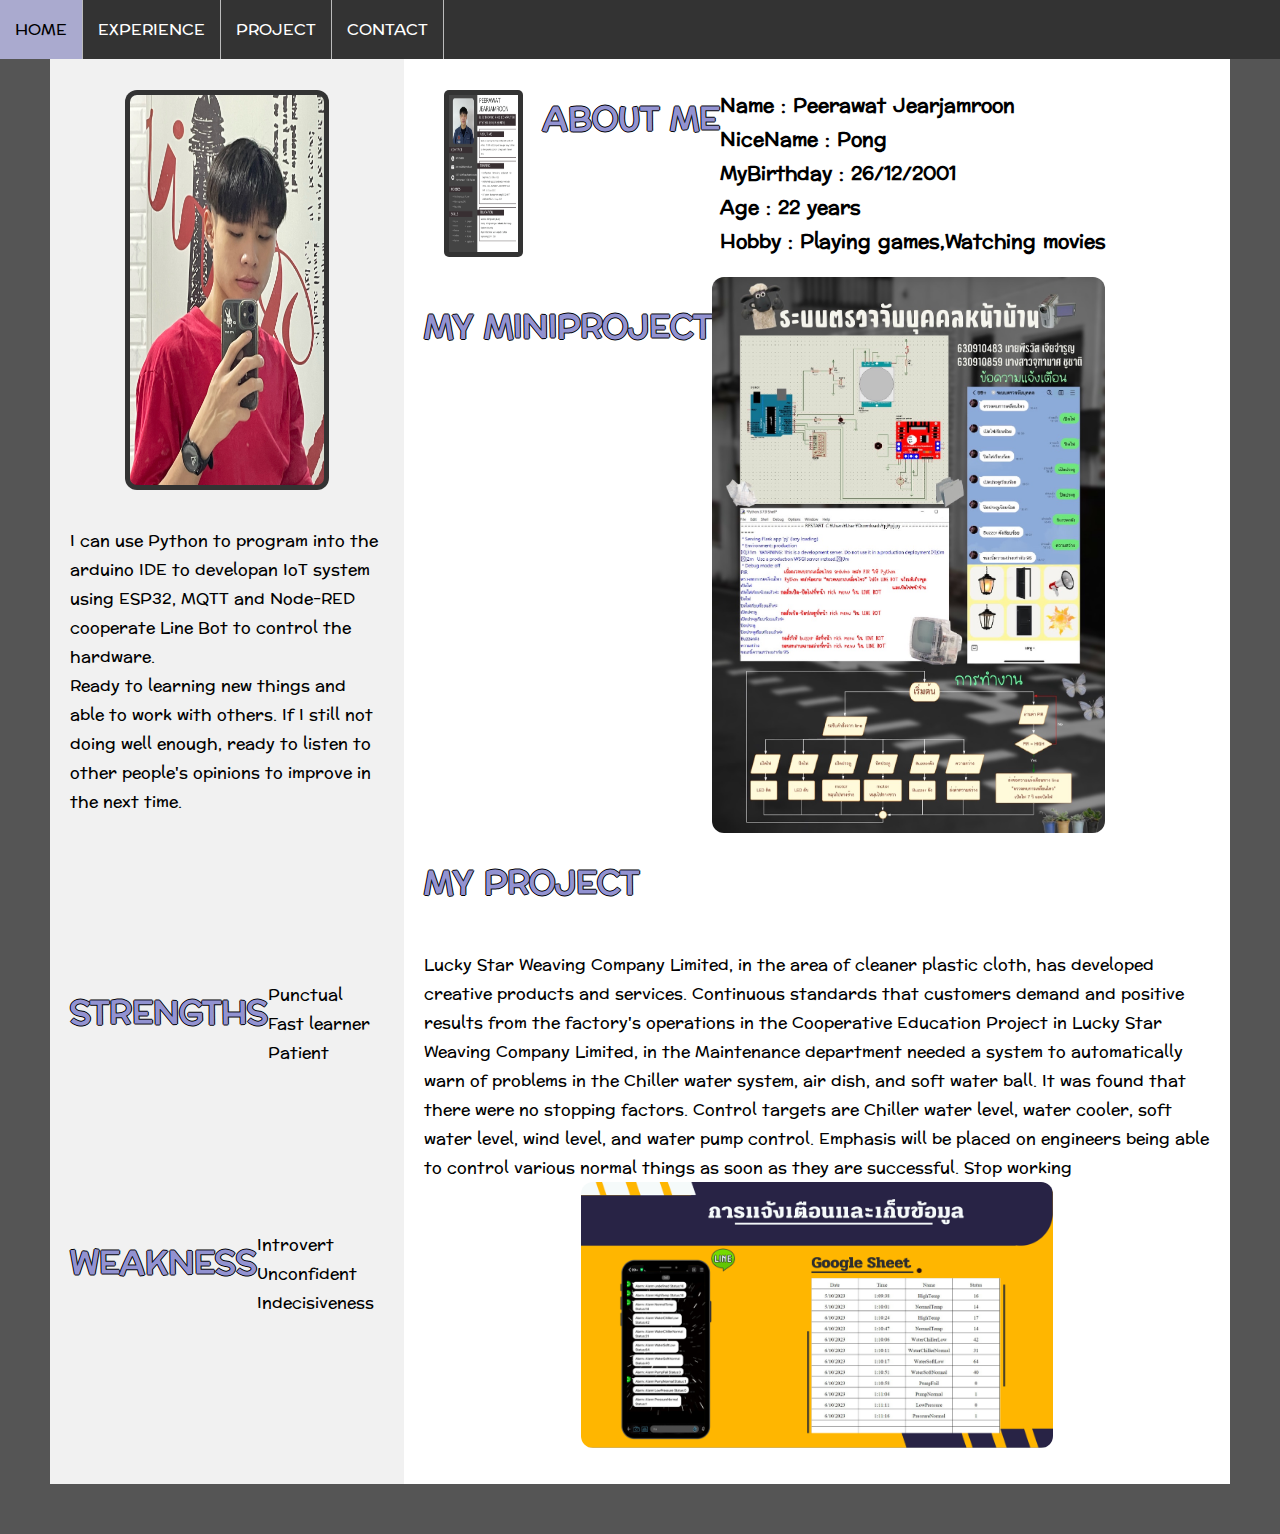
==== index.html @ 086c801b "Add files via upload" ====
<!DOCTYPE html>
<html lang="en" style="background-color: #555555">
<head>
    <meta charset="UTF-8">
    <meta name="viewport" content="width=device-width, initial-scale=1.0">
    <title>Resume</title>
    <link rel="stylesheet" href="style.css">
</head>
<body style="background-color: #555555">
    <header class="top-header">
        <a class="menu-item active" href="index.html">HOME</a>
        <a class="menu-item" href="Experience.html">EXPERIENCE</a>
        <a class="menu-item" href="Project.html">PROJECT</a>
        <a class="menu-item" href="Contact.html">CONTACT</a>
    </header>
    <div class="box row">
        <div class="row column side30" style="background-color: #f1f1f1;padding: 20px;">
            <img class="imgB" src="PONG1.jpg" alt="630910483" style="width:65%;border-radius: 12px;display: block;margin-left: auto;margin-right: auto;">
            <p> I can use Python to program into the arduino IDE to developan IoT system using ESP32, MQTT and Node-RED cooperate Line Bot to control the hardware.<br>
                Ready to learning new things and able to work with 
                others.  If I still not doing well enough, ready to listen 
                to other people's opinions to improve in the next 
                time.</p>
            <h1>STRENGTHS</h1>
            <p> Punctual<br>
                Fast learner<br>
                Patient
            </p>
            <h1>WEAKNESS</h1>
            <p> Introvert<br>
                Unconfident<br>
                Indecisiveness
            </p>
        </div>


        <div class="row column side70" style="background-color: white;padding: 20px;">
            <img class="imgB" id="myImg" src="Resume.jpg" alt="Resume" style="float: right;width:10%;">
            <h1>ABOUT ME</h1>
            <h3>Name : Peerawat Jearjamroon<br>
                NiceName : Pong <br>
                MyBirthday : 26/12/2001<br>
                Age : 22 years <br>
                Hobby : Playing games,Watching movies</h3>
            <h1>MY MINIPROJECT</h1>
            <img src="MiniPro.jpg" style="width:50%;border-radius: 12px;">

            <h1>MY PROJECT</h1>
            <p> Lucky Star Weaving Company Limited, in the area of cleaner plastic cloth, has 
                developed creative products and services. Continuous standards that customers demand 
                and positive results from the factory's operations in the Cooperative Education Project in 
                Lucky Star Weaving Company Limited, in the Maintenance department needed a system to 
                automatically warn of problems in the Chiller water system, air dish, and soft water ball. It 
                was found that there were no stopping factors. Control targets are Chiller water level, water 
                cooler, soft water level, wind level, and water pump control. Emphasis will be placed on 
                engineers being able to control various normal things as soon as they are successful. Stop 
                working<br>
                <img class="mid" src="PJ.png" style="width:60%;border-radius: 12px;">
            </p>
            
        </div>
    </div>

    <div id="myModal" class="modal">
        <span class="close">&times;</span>
        <img class="modal-content" id="img01">
        <div id="caption"></div>
    </div>

    <script>
        // Get the modal
        var modal = document.getElementById('myModal');
        
        // Get the image and insert it inside the modal - use its "alt" text as a caption
        var img = document.getElementById('myImg');
        var modalImg = document.getElementById("img01");
        var captionText = document.getElementById("caption");
        img.onclick = function(){
          modal.style.display = "block";
          modalImg.src = this.src;
          captionText.innerHTML = this.alt;
        }
        
        // Get the <span> element that closes the modal
        var span = document.getElementsByClassName("close")[0];
        
        // When the user clicks on <span> (x), close the modal
        span.onclick = function() { 
          modal.style.display = "none";
        }
        </script>
</body>
</html>
---- style.css ----
@import url('https://fonts.googleapis.com/css2?family=Itim&family=Kanit:ital,wght@0,100;1,200&family=Preahvihear&display=swap');
* {
    box-sizing: border-box;
  }

html, body{
    font-family: 'Itim', cursive;
    font-family: 'Kanit', sans-serif;
    font-family: 'Preahvihear', sans-serif;
    
    background-color: lightgrey;
    /* background-image:url('BG.jpg'); */
    margin: 0;
    padding: 0;
}

h1 {
    color: #9292D1;
    text-shadow: -1px 0 black, 0 1px black, 1px 0 black, 0 -1px black;
}

.top-header {
    list-style-type: none;
    margin: 0;
    padding: 0;
    overflow: hidden;
    background-color: #333;
    position: fixed;
    top: 0;
    width: 100%;
    /* background-color: rgb(57,57,57);
    display: flex;
    justify-content: flex-end; */
}

.active {
    background-color: #9292D1;
}

.menu-item{
  color: white;
  padding: 15px;
  display: inline-block;
  text-decoration: none;
  float: left;
  border-right:1px solid #bbb;
    
}

.menu-item:hover {
    background-color: #aaaacf;
    color: black;
  }

.box{
    margin: 20px;
    padding: 30px;
}

.row {  
    display: flex;
    flex-wrap: wrap;
}
  
.card {
    background-color: white;
    padding: 20px;
    margin-top: 20px;
}

.column {
    float: left;
    padding: 10px;
}

.side30 {
    width: 30%;
}
.side25 {
    width: 25%;
}
.side50 {
    width: 50%;
}
.side70 {
    width: 70%;
}
.mid {
  text-align:center;
  display: block;
  margin-left: auto;
  margin-right: auto;
}
.imgB {
    background-color: #333;
    margin: 20px;
    padding: 5px;
  }

/* .main-content {
    max-width: 700px;
    margin: auto;
}
.brand{
    font-size: 18px;
    font-weight: 600;
} */




  #myImg {
    border-radius: 5px;
    cursor: pointer;
    transition: 0.3s;
  }
  
  #myImg:hover {opacity: 0.7;}
  
  .modal {
    display: none;
    position: fixed;
    z-index: 1;
    padding-top: 100px;
    left: 0;
    top: 0;
    width: 100%;
    height: 100%;
    overflow: auto;
    background-color: rgb(0,0,0);
    background-color: rgba(0,0,0,0.9);
  }
  
  .modal-content {
    margin: auto;
    display: block;
    width: 80%;
    max-width: 700px;
  }
  
  #caption, #caption1 {
    margin: auto;
    display: block;
    width: 80%;
    max-width: 700px;
    text-align: center;
    color: #ccc;
    padding: 10px 0;
    height: 150px;
  }
  
  .modal-content, #caption, #caption1 {  
    animation-name: zoom;
    animation-duration: 0.6s;
  }
  
  @keyframes zoom {
    from {transform: scale(0.1)} 
    to {transform: scale(1)}
  }
  
  .close {
    position: absolute;
    top: 15px;
    right: 35px;
    color: #f1f1f1;
    font-size: 40px;
    font-weight: bold;
    transition: 0.3s;
  }
  
  .close:hover,
  .close:focus {
    color: #bbb;
    text-decoration: none;
    cursor: pointer;
  }
  
  @media only screen and (max-width: 700px){
    .modal-content {
      width: 100%;
    }
  }

  .column20 {
    float: right;
    width: 30%;
    
  }

  .demo:hover {
    opacity: 0.5;
  }
  .button {
    border: none;
    color: white;
    padding: 16px 32px;
    text-align: center;
    text-decoration: none;
    display: inline-block;
    font-size: 16px;
    margin: 4px 2px;
    transition-duration: 0.4s;
    cursor: pointer;
    border-radius: 12px;
  }
  
  .button1 {
    background-color: white; 
    color: black; 
    border: 2px solid black;
  }
  
  .button1:hover {
    background-color: #9292D1;
    color: white;
  }

  @media screen and (max-width: 800px) {
    .column {   
      width: 100%;
      padding: 0;
    }
  }
  
  /* Responsive layout - when the screen is less than 400px wide, make the navigation links stack on top of each other instead of next to each other */
  @media screen and (max-width: 400px) {
    .top-header a{
      float: none;
      width: 100%;
    }
  }
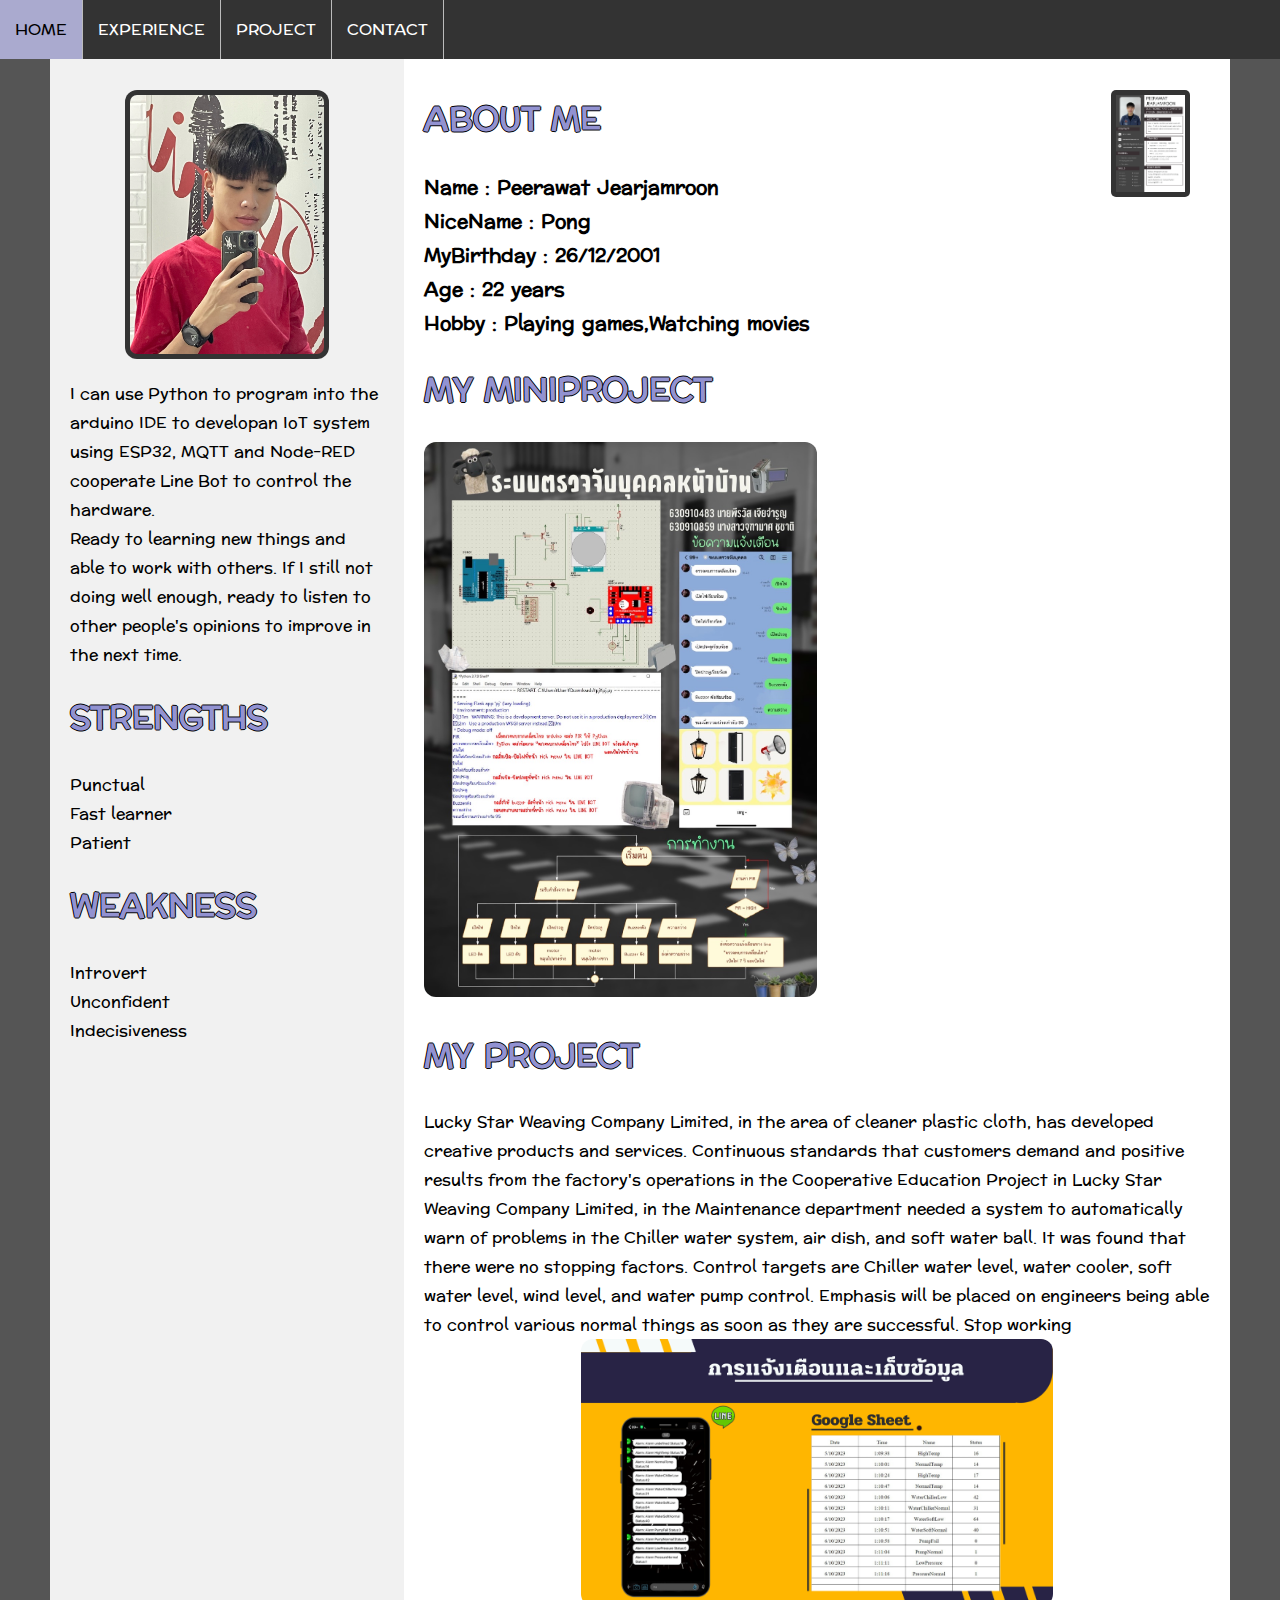
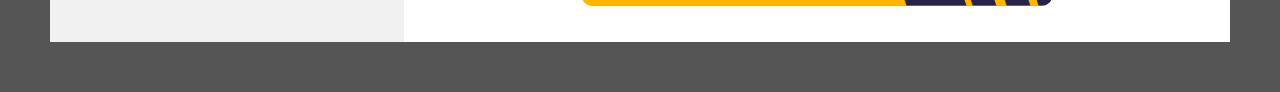
==== commit 8aff865a: "Add files via upload" ====
--- a/index.html
+++ b/index.html
@@ -13,8 +13,8 @@
         <a class="menu-item" href="Project.html">PROJECT</a>
         <a class="menu-item" href="Contact.html">CONTACT</a>
     </header>
-    <div class="box row">
-        <div class="row column side30" style="background-color: #f1f1f1;padding: 20px;">
+    <div class="box row top">
+        <div class="column side30" style="background-color: #f1f1f1;padding: 20px;">
             <img class="imgB" src="PONG1.jpg" alt="630910483" style="width:65%;border-radius: 12px;display: block;margin-left: auto;margin-right: auto;">
             <p> I can use Python to program into the arduino IDE to developan IoT system using ESP32, MQTT and Node-RED cooperate Line Bot to control the hardware.<br>
                 Ready to learning new things and able to work with 
@@ -34,7 +34,7 @@
         </div>
 
 
-        <div class="row column side70" style="background-color: white;padding: 20px;">
+        <div class="column side70" style="background-color: white;padding: 20px;">
             <img class="imgB" id="myImg" src="Resume.jpg" alt="Resume" style="float: right;width:10%;">
             <h1>ABOUT ME</h1>
             <h3>Name : Peerawat Jearjamroon<br>
--- a/style.css
+++ b/style.css
@@ -221,6 +221,7 @@
       width: 100%;
       padding: 0;
     }
+    
   }
   
   /* Responsive layout - when the screen is less than 400px wide, make the navigation links stack on top of each other instead of next to each other */
@@ -229,4 +230,7 @@
       float: none;
       width: 100%;
     }
+    .top{
+      margin-top: 205px;
+    }
   }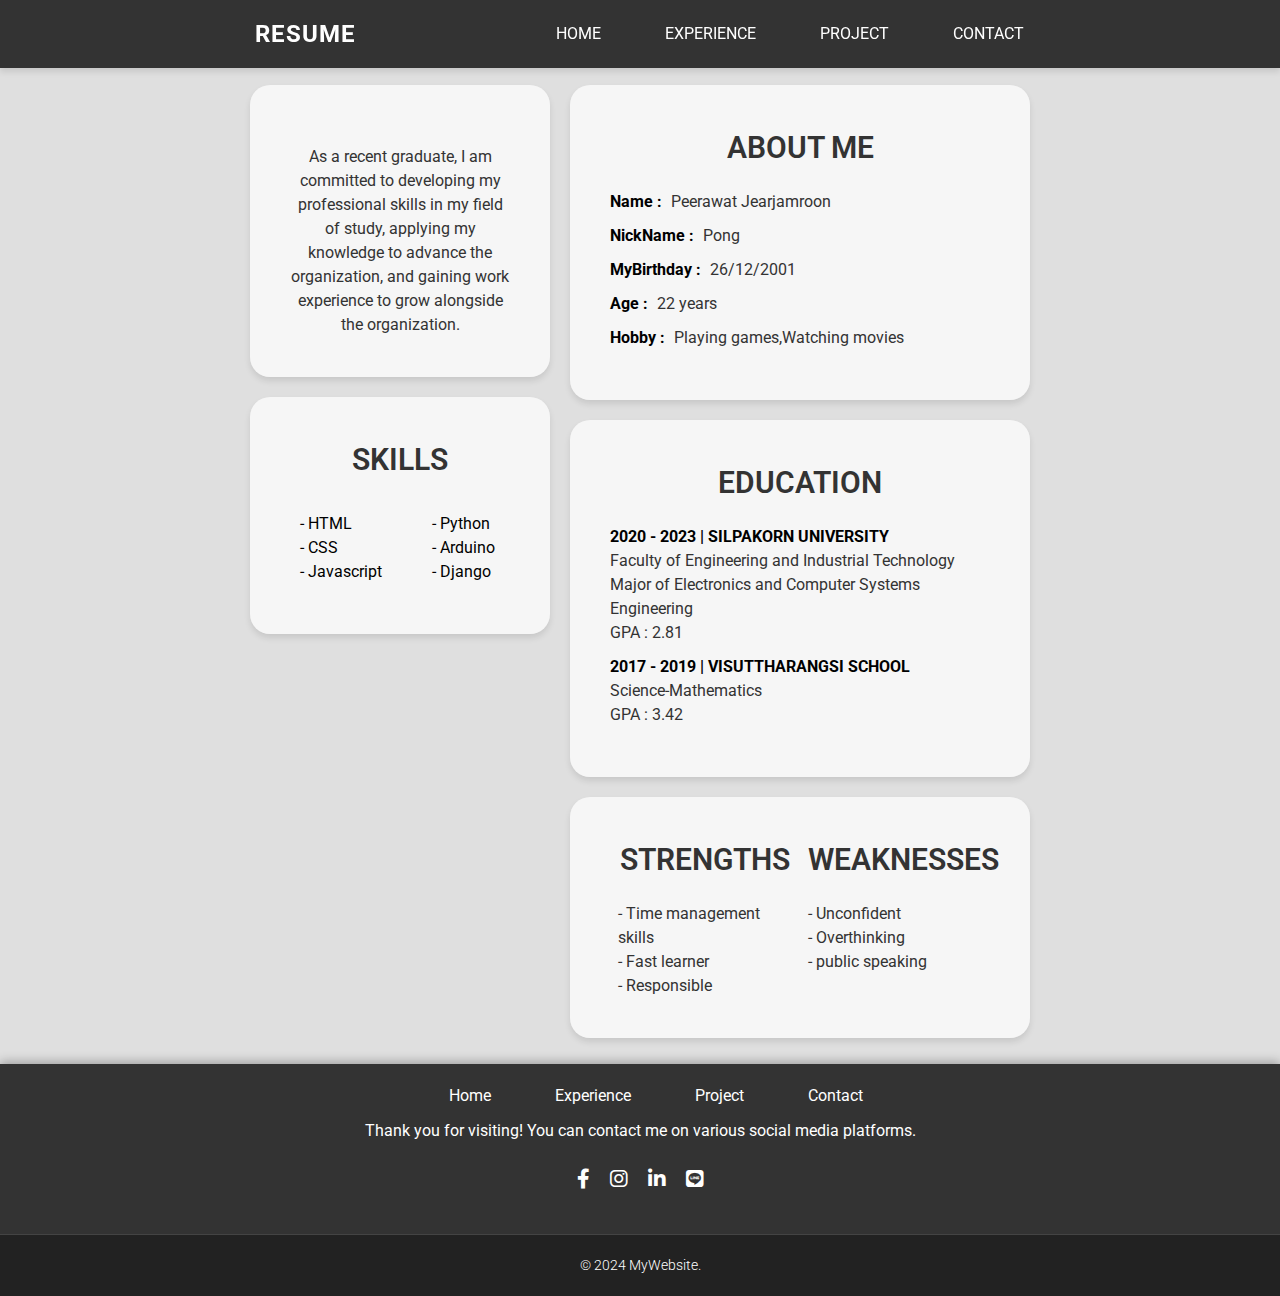
==== commit ab23100f: "Add files via upload" ====
--- a/index.html
+++ b/index.html
@@ -1,93 +1,176 @@
 <!DOCTYPE html>
-<html lang="en" style="background-color: #555555">
+<html lang="en">
 <head>
     <meta charset="UTF-8">
     <meta name="viewport" content="width=device-width, initial-scale=1.0">
     <title>Resume</title>
-    <link rel="stylesheet" href="style.css">
+    <link rel="stylesheet" href="styles.css">
+    <link rel="stylesheet" href="https://fonts.googleapis.com/css2?family=Lora:wght@400;700&family=Roboto:wght@400;700&display=swap">
+    <link rel="stylesheet" href="https://cdnjs.cloudflare.com/ajax/libs/font-awesome/6.0.0-beta3/css/all.min.css">
 </head>
-<body style="background-color: #555555">
-    <header class="top-header">
-        <a class="menu-item active" href="index.html">HOME</a>
-        <a class="menu-item" href="Experience.html">EXPERIENCE</a>
-        <a class="menu-item" href="Project.html">PROJECT</a>
-        <a class="menu-item" href="Contact.html">CONTACT</a>
-    </header>
-    <div class="box row top">
-        <div class="column side30" style="background-color: #f1f1f1;padding: 20px;">
-            <img class="imgB" src="PONG1.jpg" alt="630910483" style="width:65%;border-radius: 12px;display: block;margin-left: auto;margin-right: auto;">
-            <p> I can use Python to program into the arduino IDE to developan IoT system using ESP32, MQTT and Node-RED cooperate Line Bot to control the hardware.<br>
-                Ready to learning new things and able to work with 
-                others.  If I still not doing well enough, ready to listen 
-                to other people's opinions to improve in the next 
-                time.</p>
-            <h1>STRENGTHS</h1>
-            <p> Punctual<br>
-                Fast learner<br>
-                Patient
-            </p>
-            <h1>WEAKNESS</h1>
-            <p> Introvert<br>
-                Unconfident<br>
-                Indecisiveness
-            </p>
+<body>
+    <nav class="navbar">
+        <div class="navbar-brand">Resume</div>
+        <div class="navbar-toggle" id="mobile-menu">
+            <span class="bar"></span>
+            <span class="bar"></span>
+            <span class="bar"></span>
+        </div>
+        <ul class="navbar-menu">
+            <li class="navbar-item"><a href="index.html" class="navbar-link">Home</a></li>
+            <li class="navbar-item"><a href="experience.html" class="navbar-link">Experience</a></li>
+            <li class="navbar-item"><a href="project.html" class="navbar-link">Project</a></li>
+            <li class="navbar-item"><a href="contact.html" class="navbar-link">Contact</a></li>
+        </ul>
+    </nav>
+    
+    <!-- Other content of the webpage -->
+<div class="home-con">
+    <div class="home-column home-left">
+        <div class="home-container">
+            <div>
+                <img src="img/profile.jpg" alt="" style="width: 75%; border-radius: 20px; display:  block; margin-left: auto; margin-right: auto; margin-bottom: 20px;">
+            </div>
+            <div style="text-align: center;">
+                <span class="home-value">As a recent graduate, I am committed to developing my professional skills in my field of study, 
+                    applying my knowledge to advance the organization, and gaining work experience to grow alongside the organization.</span>
+            </div>
         </div>
 
-
-        <div class="column side70" style="background-color: white;padding: 20px;">
-            <img class="imgB" id="myImg" src="Resume.jpg" alt="Resume" style="float: right;width:10%;">
-            <h1>ABOUT ME</h1>
-            <h3>Name : Peerawat Jearjamroon<br>
-                NiceName : Pong <br>
-                MyBirthday : 26/12/2001<br>
-                Age : 22 years <br>
-                Hobby : Playing games,Watching movies</h3>
-            <h1>MY MINIPROJECT</h1>
-            <img src="MiniPro.jpg" style="width:50%;border-radius: 12px;">
-
-            <h1>MY PROJECT</h1>
-            <p> Lucky Star Weaving Company Limited, in the area of cleaner plastic cloth, has 
-                developed creative products and services. Continuous standards that customers demand 
-                and positive results from the factory's operations in the Cooperative Education Project in 
-                Lucky Star Weaving Company Limited, in the Maintenance department needed a system to 
-                automatically warn of problems in the Chiller water system, air dish, and soft water ball. It 
-                was found that there were no stopping factors. Control targets are Chiller water level, water 
-                cooler, soft water level, wind level, and water pump control. Emphasis will be placed on 
-                engineers being able to control various normal things as soon as they are successful. Stop 
-                working<br>
-                <img class="mid" src="PJ.png" style="width:60%;border-radius: 12px;">
-            </p>
-            
+        <div class="home-container" style="margin-top: 20px;">
+            <div>
+                <h2 style="text-transform: uppercase;">Skills</h2>
+            </div>
+            <div>
+                <div class="home-info">
+                    <div style="display: flex;">
+                        <div class="home-column home-right">
+                            <p>
+                                - HTML<br>
+                                - CSS<br>
+                                - Javascript
+                            </p>
+                        </div>
+                        <div class="home-column home-left">
+                            <p>
+                                - Python<br>
+                                - Arduino<br>
+                                - Django
+                            </p>
+                        </div>
+                    </div>
+                </div>
+            </div>
         </div>
+        
     </div>
 
-    <div id="myModal" class="modal">
-        <span class="close">&times;</span>
-        <img class="modal-content" id="img01">
-        <div id="caption"></div>
+    <div class="home-column home-right">
+        <div class="home-container">
+            <div>
+                <h2 style="text-transform: uppercase;">About Me</h2>
+            </div>
+            <div>
+                <div class="home-info">
+                    <div class="home-item">
+                        <span class="home-label">Name : </span>
+                        <span class="home-value">Peerawat Jearjamroon</span>
+                    </div>
+                    <div class="home-item">
+                        <span class="home-label">NickName : </span>
+                        <span class="home-value">Pong</span>
+                    </div>
+                    <div class="home-item">
+                        <span class="home-label">MyBirthday : </span>
+                        <span class="home-value">26/12/2001</span>
+                    </div>
+                    <div class="home-item">
+                        <span class="home-label">Age : </span>
+                        <span class="home-value">22 years</span>
+                    </div>
+                    <div class="home-item">
+                        <span class="home-label">Hobby : </span>
+                        <span class="home-value">Playing games,Watching movies</span>
+                    </div>
+                </div>
+            </div>
+        </div>
+
+        <div class="home-container" style="margin-top: 20px;">
+            <div>
+                <h2 style="text-transform: uppercase;">education</h2>
+            </div>
+            <div>
+                <div class="home-info">
+                    <div class="home-item">
+                        <span class="home-label">2020 - 2023 | SILPAKORN UNIVERSITY</span><br>
+                        <span class="home-value">Faculty of Engineering and Industrial Technology<br>
+                            Major of Electronics and Computer Systems Engineering<br>
+                            GPA : 2.81 </span>
+                    </div>
+                    <div class="home-item">
+                        <span class="home-label">2017 - 2019 | VISUTTHARANGSI SCHOOL</span><br>
+                        <span class="home-value">Science-Mathematics<br>
+                            GPA : 3.42</span>
+                    </div>
+                </div>
+            </div>
+        </div>
+
+        <div class="home-container" style="margin-top: 20px;display:table;clear:both;width: 100%;">
+            <div>
+            <div class="Second">
+                <div>
+                    <h2 style="text-transform: uppercase;">strengths</h2>
+                </div>
+                <span class="home-value">
+                    - Time management skills<br>
+                    - Fast learner<br>
+                    - Responsible
+                </span>
+            </div>
+            
+            <div class="Second" style="justify-self: start;">
+                <div>
+                    <h2 style="text-transform: uppercase;">weaknesses</h2>
+                </div>
+                <span class="home-value">
+                    - Unconfident<br>
+                    - Overthinking<br>
+                    - public speaking
+                </span>
+            </div>
+            </div>
+        </div>
+        
     </div>
+</div> 
+    
 
-    <script>
-        // Get the modal
-        var modal = document.getElementById('myModal');
-        
-        // Get the image and insert it inside the modal - use its "alt" text as a caption
-        var img = document.getElementById('myImg');
-        var modalImg = document.getElementById("img01");
-        var captionText = document.getElementById("caption");
-        img.onclick = function(){
-          modal.style.display = "block";
-          modalImg.src = this.src;
-          captionText.innerHTML = this.alt;
-        }
-        
-        // Get the <span> element that closes the modal
-        var span = document.getElementsByClassName("close")[0];
-        
-        // When the user clicks on <span> (x), close the modal
-        span.onclick = function() { 
-          modal.style.display = "none";
-        }
-        </script>
+    
+    <!-- Other content of the webpage -->
+
+    <footer>
+        <div class="footer-content">
+            <ul class="navbar-menu" style="justify-content: center;">
+                <li class="navbar-item"><a href="index.html" class="navbar-link">Home</a></li>
+                <li class="navbar-item"><a href="experience.html" class="navbar-link">Experience</a></li>
+                <li class="navbar-item"><a href="project.html" class="navbar-link">Project</a></li>
+                <li class="navbar-item"><a href="contact.html" class="navbar-link">Contact</a></li>
+            </ul>
+            <p>Thank you for visiting! You can contact me on various social media platforms.</p>
+            <ul class="socials">
+                <li><a href="https://www.facebook.com/profile.php?id=100008266514595&mibextid=LQQJ4d" target="_blank"><i class="fab fa-facebook-f"></i></a></li>
+                <li><a href="https://www.instagram.com/peerawatpong?igsh=MTU3ejM4ZjNoOHRmOQ%3D%3D&utm_source=qr" target="_blank"><i class="fab fa-instagram"></i></a></li>
+                <li><a href="https://www.linkedin.com/in/peerawat-jearjamroon" target="_blank"><i class="fab fa-linkedin-in"></i></a></li>
+                <li><a href="https://line.me/ti/p/ZuAtVT4G3I" target="_blank"><i class="fab fa-line"></i></a></li>
+            </ul>
+        </div>
+        <div class="footer-bottom">
+            <p>&copy; 2024 MyWebsite.</p>
+        </div>
+    </footer>
+
+    <script src="script.js"></script>
 </body>
-</html>+</html>
--- a/styles.css
+++ b/styles.css
@@ -0,0 +1,746 @@
+* {
+    margin: 0;
+    padding: 0;
+    box-sizing: border-box;
+    font-family: 'Roboto', sans-serif;
+}
+
+body {
+    background-color: #dfdfdf;
+    line-height: 1.5;
+    display: flex;
+    flex-direction: column;
+    min-height: 100vh;
+    margin: 0;
+    font-family: 'Roboto', sans-serif;
+    padding: 0;
+}
+
+.mid {
+    text-align:center;
+    display: block;
+    margin-left: auto;
+    margin-right: auto;
+  }
+
+/* --------------------------------------------Navbar-------------------------------------------- */
+.navbar {
+    display: flex;
+    justify-content: space-between;
+    align-items: center;
+    padding: 1rem 15rem; /* เพิ่ม padding ซ้ายขวา */
+    background-color: #333;
+    color: #fff;
+    position: fixed; /* เพิ่มคุณสมบัติ fixed เพื่อให้ Navbar ติดบนสุด */
+    top: 0; /* ตั้งค่า top เพื่อให้ Navbar ติดบนสุดของหน้าจอ */
+    left: 0;
+    right: 0;
+    z-index: 1000;
+    box-shadow: 0 4px 6px rgba(0, 0, 0, 0.1); /* แก้ไขค่า rgba */
+    text-transform: uppercase;
+    transition: transform 0.3s ease, background-color 0.3s ease, box-shadow 0.3s ease; /* เพิ่ม transition เพื่อสร้างเอฟเฟกต์เมื่อเลื่อนหน้าจอ */
+}
+
+.navbar.scrolled {
+    transform: translateY(-100%);
+    background-color: #222; /* สีพื้นหลังเมื่อ Navbar เลื่อนขึ้น */
+    box-shadow: 0 4px 6px rgba(0, 0, 0, 0.4); /* แก้ไขค่า rgba */
+}
+
+.navbar-brand {
+    padding-left: 15px;
+    font-size: 1.5rem;
+    font-weight: bold;
+    letter-spacing: 1px;
+}
+
+.navbar-toggle {
+    display: none;
+    flex-direction: column;
+    cursor: pointer;
+}
+
+.navbar-toggle .bar {
+    height: 3px;
+    width: 25px;
+    background-color: #fff;
+    margin: 4px 0;
+    transition: all 0.3s ease;
+}
+
+.navbar-menu {
+    list-style: none;
+    display: flex;
+    align-items: center;
+}
+
+.navbar-item {
+    margin-left: 2rem;
+}
+
+.navbar-link {
+    color: #fff;
+    text-decoration: none;
+    font-size: 1rem;
+    padding: 0.5rem 1rem;
+    transition: color 0.3s ease, background-color 0.3s ease;
+    border-radius: 5px;
+}
+
+.navbar-link:hover {
+    background-color: #ffa500;
+    transform: translateY(-2px); /* เพิ่มเอฟเฟกต์เมาส์เพื่อเคลื่อนไหวขึ้นลง */
+    box-shadow: 0 4px 8px rgba(0, 0, 0, 0.2); /* เพิ่มเอฟเฟกต์เมาส์ด้านล่าง */
+    color: #333; /* เปลี่ยนสีตัวหนังสือเป็นสีดำ */
+}
+
+@media (max-width: 1200px) {
+    .navbar {
+        padding: 1rem 2rem; /* ปรับ padding สำหรับหน้าจอขนาดเล็ก */
+    }
+}
+
+/* Responsive Styles */
+@media (max-width: 768px) {
+    .navbar {
+        padding: 1rem 2rem; /* ปรับ padding สำหรับหน้าจอขนาดเล็ก */
+    }
+    .navbar-toggle {
+        display: flex;
+    }
+    .navbar-menu {
+        flex-direction: column;
+        position: absolute;
+        top: 70px;
+        right: 0;
+        width: 100%;
+        height: 0;
+        overflow: hidden;
+        background-color: #333;
+        transition: height 0.3s ease;
+    }
+    .navbar-menu.active {
+        height: calc(100vh - 70px);
+    }
+    .navbar-item {
+        margin: 1.5rem 0;
+        text-align: center;
+    }
+}
+
+/* Additional Styles for Enhancements */
+.navbar .navbar-toggle.active .bar:nth-child(1) {
+    transform: translateY(7px) rotate(45deg);
+}
+
+.navbar .navbar-toggle.active .bar:nth-child(2) {
+    opacity: 0;
+}
+
+.navbar .navbar-toggle.active .bar:nth-child(3) {
+    transform: translateY(-7px) rotate(-45deg);
+}
+/* --------------------------------------footer-------------------------------------------------------- */
+footer {
+    background-color: #333;
+    color: white;
+    text-align: center;
+    margin-top: auto;
+    box-shadow: 0px -2px 10px rgba(0, 0, 0, 0.3);
+}
+
+.footer-content {
+    max-width: 1200px;
+    margin: auto;
+    padding: 20px;
+}
+
+.footer-content h3 {
+    margin: 0;
+    padding: 0;
+    font-size: 28px;
+    font-weight: 600;
+    letter-spacing: 1.5px;
+    margin-bottom: 15px; /* Increased margin */
+}
+
+.footer-content p {
+    margin: 10px 0; /* Adjusted margin */
+    font-size: 16px;
+    line-height: 1.6;
+}
+
+.socials {
+    list-style: none;
+    padding: 0;
+    display: flex;
+    justify-content: center;
+    margin-top: 20px;
+}
+
+.socials li {
+    margin: 0 10px;
+}
+
+.socials a {
+    color: white;
+    text-decoration: none;
+    font-size: 20px;
+    transition: color 0.3s;
+}
+
+.socials a:hover {
+    color: #ffa500;
+}
+
+.footer-bottom {
+    background-color: #222;
+    padding: 20px 0; /* Increased padding */
+    margin-top: 20px;
+    border-top: 1px solid #444;
+}
+
+.footer-bottom p {
+    margin: 0;
+    font-size: 14px;
+    font-weight: 300;
+}
+/* --------------------------------------slideshow-------------------------------------------------------- */
+.slideshow-container {
+    max-width: 1000px;
+    position: relative;
+    margin: 20px auto;
+    border-radius: 10px;
+    overflow: hidden;
+    box-shadow: 0 10px 20px rgba(0, 0, 0, 0.1);
+  }
+  
+  /* Hide slides by default */
+  .mySlides {
+    display: none;
+  }
+  
+  /* Image styles */
+  img {
+    vertical-align: middle;
+    width: 100%;
+    border-radius: 10px;
+  }
+  
+  /* Next & previous buttons */
+  .prev, .next {
+    cursor: pointer;
+    position: absolute;
+    top: 50%;
+    width: auto;
+    padding: 16px;
+    margin-top: -22px;
+    color: white;
+    font-weight: bold;
+    font-size: 20px;
+    transition: 0.6s ease;
+    user-select: none;
+    border-radius: 15px;
+  }
+  
+  /* Position the "next button" to the right */
+  .next {
+    right: 16px;
+  }
+  
+  .prev {
+    left: 16px;
+  }
+  
+  /* On hover, add a black background color with a little bit see-through */
+  .prev:hover, .next:hover {
+    background-color: rgba(0, 0, 0, 0.6);
+  }
+  
+  /* The dots/bullets/indicators */
+  .dot-container {
+    text-align: center;
+    padding: 20px 0;
+  }
+  
+  .dot {
+    cursor: pointer;
+    height: 15px;
+    width: 15px;
+    margin: 0 3px;
+    background-color: #bbb;
+    border-radius: 50%;
+    display: inline-block;
+    transition: background-color 0.6s ease;
+  }
+  
+  .active-Slides, .dot:hover {
+    background-color: #717171;
+  }
+  
+  /* Fading animation */
+  .fade {
+    animation-name: fade;
+    animation-duration: 1.5s;
+  }
+  
+  @keyframes fade {
+    from {opacity: 0.4}
+    to {opacity: 1}
+  }
+  
+  /* Responsive adjustments */
+  @media only screen and (max-width: 768px) {
+    .text {
+      font-size: 16px;
+      padding: 8px 12px;
+    }
+  
+    .prev, .next {
+      font-size: 16px;
+      padding: 12px;
+    }
+  }
+
+/* --------------------------------------home-------------------------------------------------------- */
+/* Global Styles */
+
+/* Container Styles */
+.home-con {
+    padding: 1rem 15rem;
+    padding-top: 75px;
+}
+
+.home-con2 {
+    padding: 1rem 15rem;
+    padding-top: 75px;
+}
+
+.home-container {
+    margin: auto;
+    padding: 40px;
+    border-radius: 20px;
+    box-shadow: 0 4px 6px rgba(0, 0, 0, 0.1);
+    background-color: rgba(255, 255, 255, 0.7);
+}
+
+.home-container h2 {
+    text-align: center;
+    text-transform: uppercase;
+    font-weight: 600;
+    font-size: 30px;
+    color: #333;
+    margin-bottom: 20px;
+}
+
+/* Content Styles */
+.home-info {
+    flex: 2;
+    margin-top: 20px;
+}
+
+.home-item {
+    margin-bottom: 10px;
+}
+
+.home-label {
+    font-weight: bold;
+    color: #000;
+    margin-right: 5px;
+}
+
+.home-value {
+    color: #333;
+}
+
+/* Column Styles */
+.home-column {
+    float: left;
+    padding: 10px;
+}
+
+.home-left {
+    width: 40%;
+}
+
+.home-right {
+    width: 60%;
+}
+.Second{float:left;}
+@media (min-width:1000px){
+    .Second{
+        width:50%
+    }
+
+    .home-container h2 {
+        text-align: center;
+        text-transform: uppercase;
+        font-weight: 600;
+        font-size: 30px;
+        color: #333;
+        margin-bottom: 20px;
+    }
+}
+.Second{padding:0 8px}
+
+/* Media Queries for Responsiveness */
+@media (max-width: 1200px) {
+    .home-con {
+        padding: 1rem 2rem;
+        padding-top: 75px;
+    }
+    .home-con2 {
+        padding: 1rem 2rem;
+        padding-top: 75px;
+    }
+    
+    
+}
+
+@media (max-width: 768px) {
+    .home-con {
+        padding: 1rem 0.5rem;
+        padding-top: 75px;
+    }
+
+    .home-con h2{
+        font-size: 22px;
+    }
+
+    .home-content {
+        flex-direction: column;
+    }
+
+    .home-left, .home-right {
+        width: 100%;
+    }
+
+    .home-column {
+        float: none;
+    }
+}
+/* --------------------------------------------experience-------------------------------------------------- */
+.experience-con {
+    padding: 1rem 15rem;
+    padding-top: 75px;
+}
+
+.experience-con2 {
+    padding: 1rem 15rem;
+    padding-top: 75px;
+}
+
+.experience-container {
+    margin: auto;
+    padding: 40px;
+    border-radius: 20px;
+    box-shadow: 0 4px 6px rgba(0, 0, 0, 0.1);
+    background-color: rgba(255, 255, 255, 0.7);
+}
+
+
+.experience-container h2 {
+    text-align: center;
+    text-transform: uppercase;
+    font-weight: 600;
+    font-size: 30px;
+    color: #333;
+    margin-bottom: 20px;
+}
+
+/* Content Styles */
+.experience-info {
+    flex: 2;
+    margin-top: 20px;
+}
+
+.experience-item {
+    margin-bottom: 10px;
+}
+
+.experience-label {
+    font-weight: bold;
+    color: #000;
+    margin-right: 5px;
+}
+
+.experience-value {
+    color: #333;
+}
+
+/* Column Styles */
+.experience-column {
+    float: left;
+    padding: 10px;
+}
+
+.experience-left {
+    width: 65%;
+}
+
+.experience-right {
+    width: 35%;
+}
+
+.experience-photo {
+    width: 100%;
+    height: 100%;
+}
+
+@media (max-width: 1350px) {
+    .experience-con {
+        padding: 1rem 8rem;
+        padding-top: 75px;
+    }
+    .experience-con2 {
+        padding: 1rem 2rem;
+        padding-top: 75px;
+    }
+}
+/* Media Queries for Responsiveness */
+@media (max-width: 1200px) {
+    .experience-con {
+        padding: 1rem 2rem;
+        padding-top: 75px;
+    }
+    .experience-con2 {
+        padding: 1rem 2rem;
+        padding-top: 75px;
+    }
+    
+    .experience-content {
+        flex-direction: column;
+    }
+
+    .experience-left, .experience-right {
+        width: 100%;
+    }
+
+    .experience-column {
+        float: none;
+    }
+}
+
+@media (max-width: 768px) {
+    .experience-con {
+        padding: 1rem 0.5rem;
+        padding-top: 75px;
+    }
+    
+    .experience-con h2{
+        font-size: 22px;
+    }
+
+    .experience-content {
+        flex-direction: column;
+    }
+
+    .experience-left, .experience-right {
+        width: 100%;
+    }
+
+    .experience-column {
+        float: none;
+    }
+}
+
+/* --------------------------------------------project-------------------------------------------------- */
+.project-con {
+    padding: 1rem 15rem;
+    padding-top: 75px;
+}
+
+.project-container {
+    margin: 10px;
+    /* margin: 10px auto; */
+    padding: 40px;
+    border-radius: 20px;
+    box-shadow: 0 4px 6px rgba(0, 0, 0, 0.1);
+    background-color: rgba(255, 255, 255, 0.7);
+}
+
+
+.project-container h2 {
+    text-align: center;
+    text-transform: uppercase;
+    font-weight: 600;
+    font-size: 30px;
+    color: #333;
+    margin-bottom: 20px;
+}
+
+/* Content Styles */
+.project-info {
+    flex: 2;
+    margin-top: 20px;
+}
+
+.project-item {
+    margin-bottom: 10px;
+}
+
+.project-label {
+    font-weight: bold;
+    color: #000;
+    margin-right: 5px;
+}
+
+.project-value {
+    color: #333;
+}
+
+
+.pdf-button {
+    display: inline-flex;
+    align-items: center;
+    padding: 12px 24px;
+    font-size: 18px;
+    color: #fff;
+    background-color: #666666;
+    border: none;
+    border-radius: 30px;
+    text-decoration: none;
+    cursor: pointer;
+    box-shadow: 0 4px 6px rgba(0, 0, 0, 0.1);
+    transition: background-color 0.3s, transform 0.3s;
+}
+
+.pdf-button i {
+    margin-right: 8px;
+}
+
+.pdf-button:hover {
+    background-color: #919191;
+    transform: translateY(-2px);
+}
+
+.pdf-button:active {
+    transform: translateY(1px);
+}
+
+/* Media Queries for Responsiveness */
+@media (max-width: 1200px) {
+    .project-con {
+        padding: 1rem 2rem;
+        padding-top: 75px;
+    }
+    .project-con2 {
+        padding: 1rem 2rem;
+        padding-top: 75px;
+    }
+    
+    
+}
+
+@media (max-width: 768px) {
+    .project-con {
+        padding: 1rem 0.5rem;
+        padding-top: 75px;
+    }
+
+    .project-con h2{
+        font-size: 22px;
+    }
+
+    .project-content {
+        flex-direction: column;
+    }
+
+    .project-left, .project-right {
+        width: 100%;
+    }
+
+    .project-column {
+        float: none;
+    }
+}
+
+/* --------------------------------------------project-------------------------------------------------- */
+.contact-body {
+    margin: 0;
+    padding: 0;
+    display: flex;
+    justify-content: center;
+    align-items: center;
+}
+
+.contact-con {
+    padding: 1rem 15rem;
+    padding-top: 75px;
+    
+}
+
+
+.contact-container {
+    margin: 10px;
+    /* margin: 10px auto; */
+    padding: 40px;
+    border-radius: 20px;
+    box-shadow: 0 4px 6px rgba(0, 0, 0, 0.1);
+    background-color: rgba(255, 255, 255, 0.7);
+}
+
+
+.contact-container h2 {
+    text-align: center;
+    text-transform: uppercase;
+    font-weight: 600;
+    font-size: 30px;
+    color: #333;
+    margin-bottom: 20px;
+}
+
+/* Content Styles */
+.contact-content {
+    display: flex;
+    flex-direction: column;
+    gap: 20px;
+}
+
+.contact-item {
+    display: flex;
+    flex-direction: column;
+    align-items: center;
+}
+
+.contact-item i {
+    font-size: 40px;
+    color: #333;
+    margin-right: 10px;
+    vertical-align: middle;
+}
+
+.contact-label {
+    font-weight: bold;
+    color: #000;
+    display: inline-block;
+    margin-top: 10px;
+}
+
+.contact-value {
+    color: #333;
+    display: inline-block;
+    margin-top: 5px;
+}
+
+@media (max-width: 1200px) {
+    .contact-con {
+        padding: 1rem 2rem;
+        padding-top: 75px;
+    }
+}
+
+@media (max-width: 768px) {
+    .contact-con {
+        padding: 1rem 0.5rem;
+        padding-top: 75px;
+    }
+
+    .contact-con h2{
+        font-size: 22px;
+    }
+
+    .contact-content {
+        flex-direction: column;
+    }
+}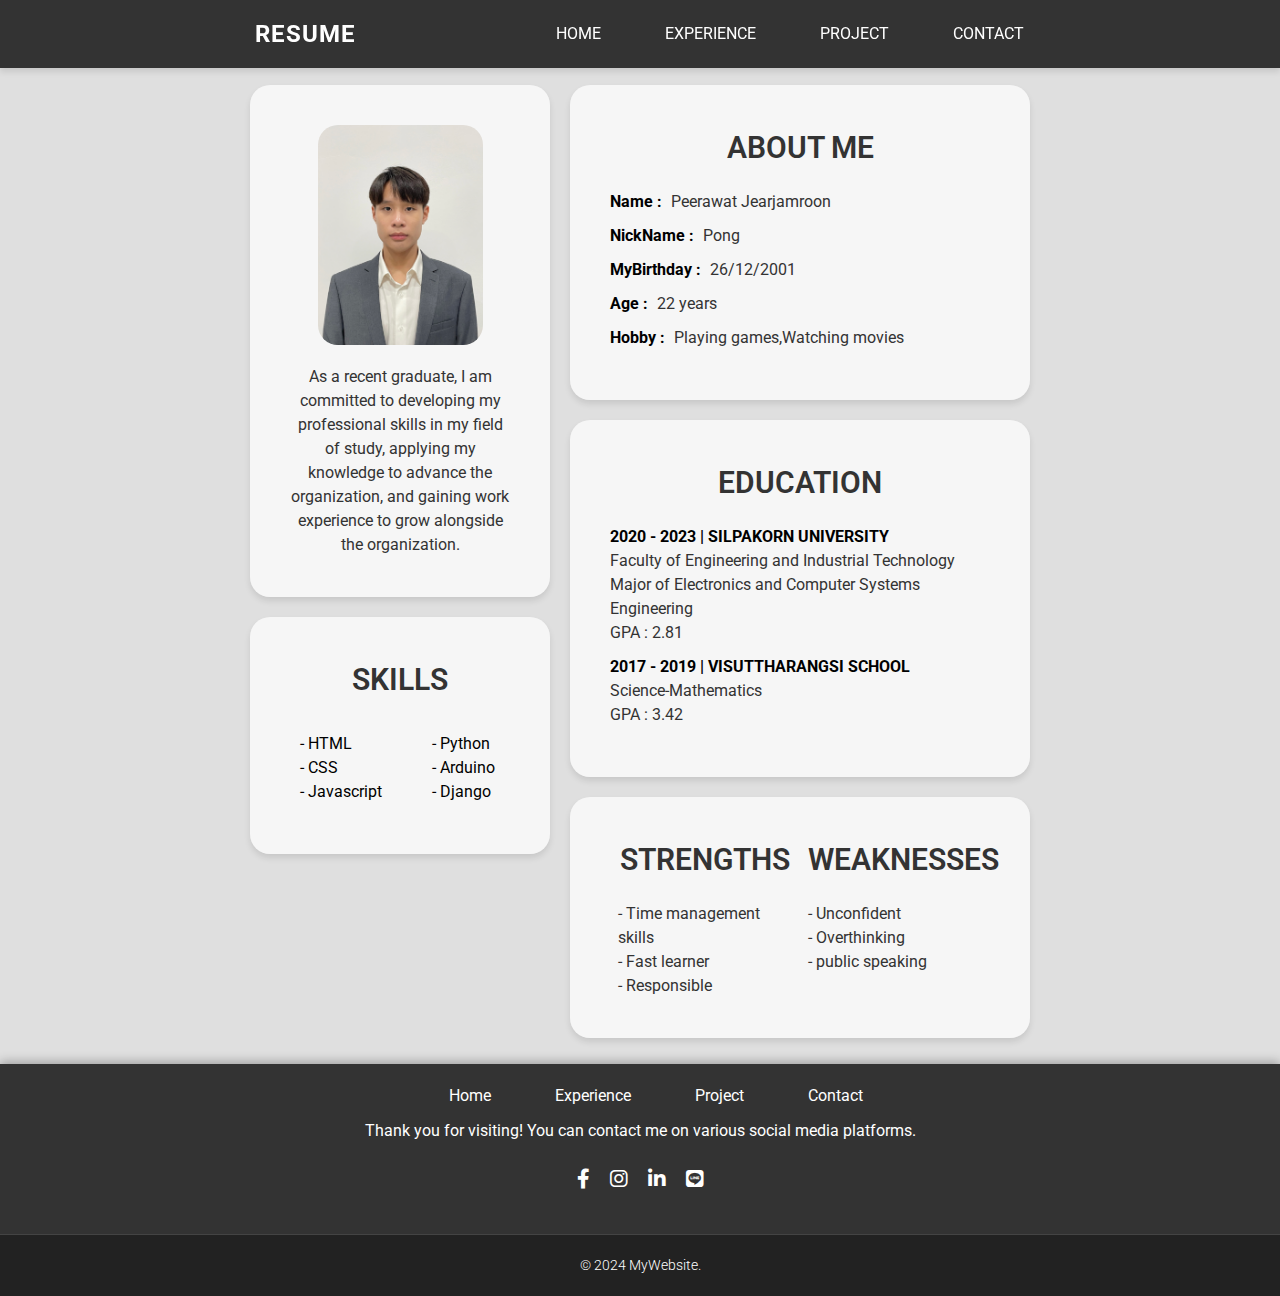
==== commit 82aa2da5: "Add files via upload" ====
--- a/index.html
+++ b/index.html
@@ -29,7 +29,7 @@
     <div class="home-column home-left">
         <div class="home-container">
             <div>
-                <img src="img/profile.jpg" alt="" style="width: 75%; border-radius: 20px; display:  block; margin-left: auto; margin-right: auto; margin-bottom: 20px;">
+                <img src="img/profile.jpg" alt="profile" style="width: 75%; border-radius: 20px; display:  block; margin-left: auto; margin-right: auto; margin-bottom: 20px;">
             </div>
             <div style="text-align: center;">
                 <span class="home-value">As a recent graduate, I am committed to developing my professional skills in my field of study, 
--- a/styles.css
+++ b/styles.css
@@ -367,7 +367,7 @@
     width: 60%;
 }
 .Second{float:left;}
-@media (min-width:1000px){
+@media (min-width:800px){
     .Second{
         width:50%
     }
@@ -487,6 +487,15 @@
     height: 100%;
 }
 
+.experience-img {
+    width: 80%;
+    border-radius: 20px;
+    display:  block;
+    margin-left: auto;
+    margin-right: auto;
+    margin-bottom: 20px;
+}
+
 @media (max-width: 1350px) {
     .experience-con {
         padding: 1rem 8rem;
@@ -541,6 +550,9 @@
 
     .experience-column {
         float: none;
+    }
+    .experience-img {
+        width: 100%;
     }
 }
 
@@ -589,6 +601,24 @@
     color: #333;
 }
 
+.img-project1 {
+    width: 40%;
+    border-radius: 20px;
+    display:  block;
+    margin-left: auto;
+    margin-right: auto;
+    margin-bottom: 20px;
+    padding-top: 10px;
+}
+
+.img-project2 {
+    width: 80%;
+    border-radius: 20px;
+    display:  block;
+    margin-left: auto;
+    margin-right: auto;
+    margin-bottom: 20px;
+}
 
 .pdf-button {
     display: inline-flex;
@@ -653,6 +683,14 @@
     .project-column {
         float: none;
     }
+
+    .img-project1 {
+        width: 100%;
+    }
+
+    .img-project2 {
+        width: 100%;
+    }
 }
 
 /* --------------------------------------------project-------------------------------------------------- */
@@ -721,6 +759,7 @@
     color: #333;
     display: inline-block;
     margin-top: 5px;
+    text-align: center
 }
 
 @media (max-width: 1200px) {
